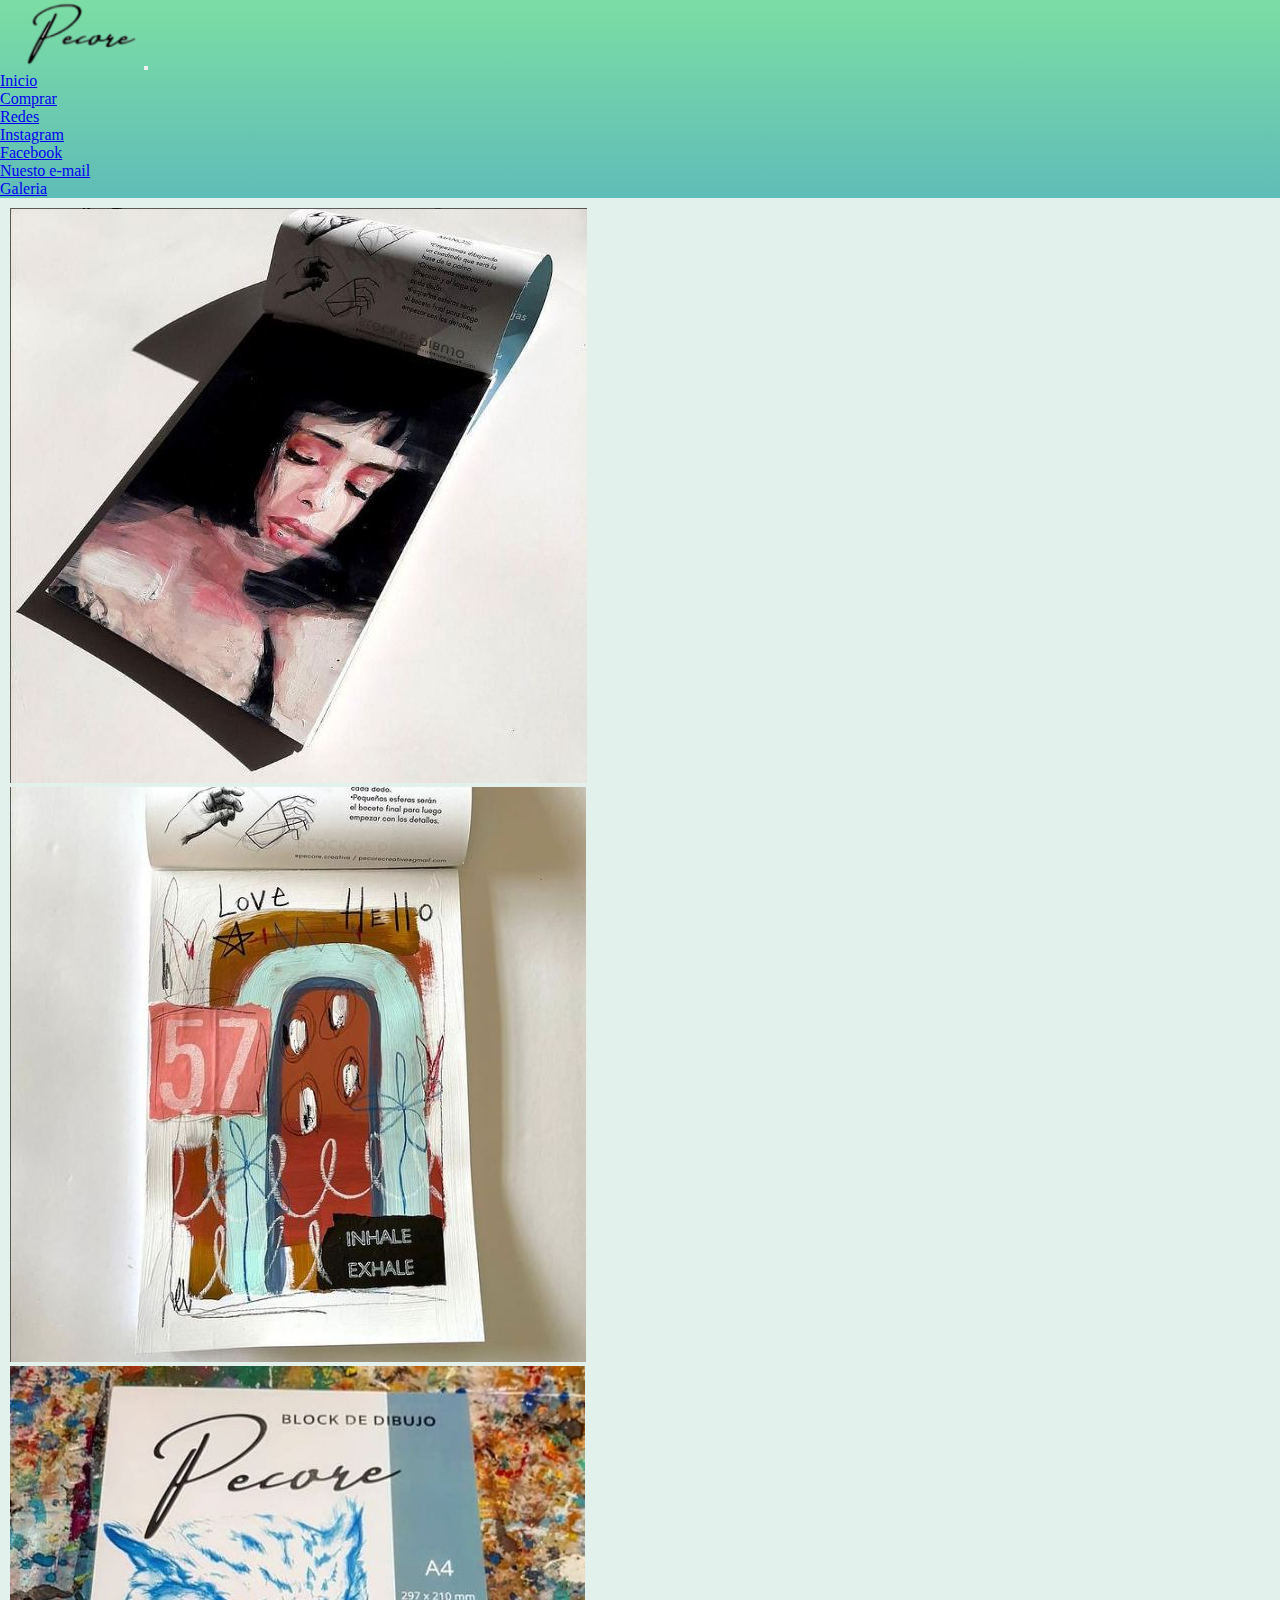
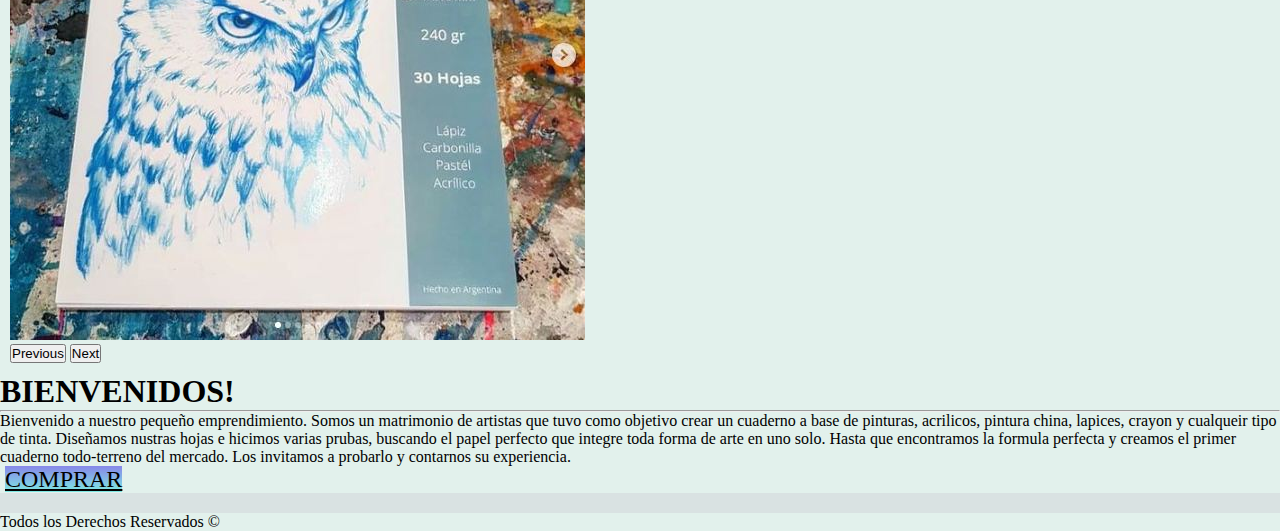
==== index.html @ d9b4745f "Update index.html" ====
<!DOCTYPE html>
<html lang="es">
<head>
    <meta charset="UTF-8">
    <meta http-equiv="X-UA-Compatible" content="IE=edge">
    <meta name="viewport" content="width=device-width, initial-scale=1.0">
    <link href="https://cdn.jsdelivr.net/npm/bootstrap@5.1.3/dist/css/bootstrap.min.css" rel="stylesheet" integrity="sha384-1BmE4kWBq78iYhFldvKuhfTAU6auU8tT94WrHftjDbrCEXSU1oBoqyl2QvZ6jIW3" crossorigin="anonymous">
    <link href="https://fonts.googleapis.com/css2?family=Poppins:wght@400;500&display=swap" rel="stylesheet">
    <link rel="stylesheet" href="https://cdnjs.cloudflare.com/ajax/libs/font-awesome/5.15.2/css/all.min.css">
    <link rel="stylesheet" href="estilos/style.css">
    <title>Pecore</title>
</head>


<body>
    


<!--header-->
    <nav class="navbar navbar-expand-lg navbar-light bg-light">
        <div class="container-fluid">
            <a class="navbar-brand" href="/index.html"><img src="img/tipografia.png"class="pecore"></a>
            <button class="navbar-toggler" type="button" data-bs-toggle="collapse" data-bs-target="#navbarSupportedContent" aria-controls="navbarSupportedContent" aria-expanded="false" aria-label="Toggle navigation">
                <span class="navbar-toggler-icon"></span>
            </button>
            <div class="collapse navbar-collapse" id="navbarSupportedContent">
            <ul class="navbar-nav me-auto mb-2 mb-lg-0 justify-content-end w-100">
                <li class="nav-item">
                    <a class="nav-link active" aria-current="page" href="/index.html">Inicio</a>
                </li>
                <li class="nav-item">
                    <a class="nav-link" href="/comprar.html">Comprar</a>
                </li>
                <li class="nav-item dropdown">
                    <a class="nav-link dropdown-toggle" href="#" id="navbarDropdown" role="button" data-bs-toggle="dropdown" aria-expanded="false">Redes</a>
                <ul class="dropdown-menu" aria-labelledby="navbarDropdown">
                    <li><a class="dropdown-item" href="#">Instagram</a></li>
                    <li><a class="dropdown-item" href="#">Facebook</a></li>
                    <li><a class="dropdown-item" href="#">Nuesto e-mail</a></li>
                </ul>
                </li>
                <li class="nav-item">
                    <a class="nav-link" href="/galeria.html">Galeria</a>
                </li>
            </ul>
        </div>
    </nav>





<!--carrusel-->


    <main class=" container-fluid row">

        <div class="col-12 col-lg-6 fotinho ">
            <div id="carouselExampleControls" class="carousel slide mx-5" data-bs-ride="carousel">
                    <div class="carousel-inner">
                    <div class="carousel-item active">
                        <img src="/img/cuaderno.JPG" class="d-block w-100" alt="...">
                    </div>
                    <div class="carousel-item">
                        <img src="/img/dibujo.JPG" class="d-block w-100" alt="...">
                    </div>
                    <div class="carousel-item">
                        <img src="/img/libreta.JPG" class="d-block w-100" alt="...">
                    </div>
                    </div>
                    <button class="carousel-control-prev" type="button" data-bs-target="#carouselExampleControls" data-bs-slide="prev">
                    <span class="carousel-control-prev-icon" aria-hidden="true"></span>
                    <span class="visually-hidden">Previous</span>
                    </button>
                    <button class="carousel-control-next" type="button" data-bs-target="#carouselExampleControls" data-bs-slide="next">
                    <span class="carousel-control-next-icon" aria-hidden="true"></span>
                    <span class="visually-hidden">Next</span>
                    </button>
                </div>
            <div class="laFoto"></div>
        </div>

        <div class="col-12 col-lg-6 order-lg-first textinho">
            <div class="col-12 mt-10">
                <h1 class="display-4 m-3 back text-lg-start titulo" data-aos="fade-up">BIENVENIDOS!</h1><hr>
            </div>

            <div class="col-12">
                <p class="index__text text-lg-start">
                    Bienvenido a nuestro pequeño emprendimiento. Somos un matrimonio de artistas que tuvo como objetivo crear un cuaderno a base de pinturas, acrilicos, pintura china, lapices, crayon y cualqueir tipo de tinta. Diseñamos nustras hojas e hicimos varias prubas, buscando el papel perfecto que integre toda forma de arte en uno solo. Hasta que encontramos la formula perfecta y creamos el primer cuaderno todo-terreno del mercado. Los invitamos a probarlo y contarnos su experiencia. </p>
            </div>

            <div class="col-lg-12 col-6 pl-5">
                <a href="/comprar.html" class="btn mb-2 botoncito">COMPRAR</a>
            </div>

        </div>
    </main>


    

    <section class="container-fluid row desafio">
        
    </section>





<!---footer (falta desarrollar)--->

<footer class="bg-dark p-2">
    <p class="copyright text-white">Todos los Derechos Reservados &copy;</p>
</footer>



    <script src="/JS/jquery-3.6.0.js"></script>
    <script src="JS/codigo.js"></script>
    <script src="https://cdn.jsdelivr.net/npm/bootstrap@5.1.3/dist/js/bootstrap.bundle.min.js" integrity="sha384-ka7Sk0Gln4gmtz2MlQnikT1wXgYsOg+OMhuP+IlRH9sENBO0LRn5q+8nbTov4+1p" crossorigin="anonymous"></script>
</body>
</html>
---- estilos/style.css ----
*{
padding: 0;
margin: 0;
box-sizing: border-box;
}

body{
    background-color: rgb(226, 241, 236);
}
/* navbar */
/*este es la barra de navegacion*/
nav{
    background-image: linear-gradient(rgb(124, 221, 164), rgb(95, 189, 184));
}
.nav-link:hover{
    background-color: rgb(121, 224, 169);
    border-radius: 5px;
}
.dropdown-item:hover{
    background-color: rgb(116, 214, 221);
}
.pecore{ /*logo*/
    width:120px;
    margin-left:20px;
}

/*index*/
.carousel{
    width: 70%;
    margin:10px;
}

.btn{
    background-image: linear-gradient(rgb(135, 135, 233), rgb(126, 233, 227));
    color:black;
    margin:5px;
}
.botoncito{
    width:100%;
    margin-top:50px;
    height: 50px;
    justify-content: center;
    font-size: 150%;
}
.botoncito:hover{
    background-image: linear-gradient(rgb(126, 233, 227), rgb(135, 135, 233));
    color:white;
}

.desafio{
    background-color: rgb(217, 226, 226);
    padding:10px;
}
#numeros{
    color:red;
    font-size: larger;
}








/***********GALERIA*********/

.galeria__caja{
    margin: 0px;
    padding: 10px;
}
.galeria__foto{
    width:100%;

}
.galeria__foto:hover{
    transform:scale(1.10,1.10);
    border-style: outset;
}


/* Cartas de la galeria*/
.cards {
    margin: 1rem;
    display: flex;
    flex-direction: row;
    justify-content: space-around; }

.cards__body {
    margin: 1% 1%;
    min-width: 20rem;
    max-width: 25rem;
    min-height: 20rem;
    box-sizing: border-box; }

.flipCard {
    background-color: transparent;
    height: 20rem;
    /* Es necesario una altura para que aparezca en la página */
    border: 0px;
    perspective: 300rem;
    /* Genera un efecto 3D */ }

.flipCardInner {
    /* Este contenedor nos posiciona los dos lados de la tarjeta */
    position: relative;
    width: 100%;
    height: 100%;
    text-align: center;
    transition: transform 0.5s;
    transform-style: preserve-3d; }

.flipCard:hover .flipCardInner {
    /* Crea la animación para girar la tarjeta de forma horizontal cuando el ratón se pone encima*/
    transform: rotateY(180deg); }

.flipCardFront,
.flipCardBack {
    /* Estructura básica de las dos caras */
    position: absolute;
    width: 100%;
    height: 100%;
    backface-visibility: hidden;
    padding: 1.2rem;
    max-width: 25rem;
    max-height: 30rem;
    border-width: 0.2rem;
    /*background: linear-gradient(to bottom, rgba(135, 207, 235, 0.8), rgba(255, 255, 255, 0.5) 80%);*/
    display: flex;
    flex-direction: column;
    align-items: center; }

.flipCardFront {
    border-style: inset;
    border-radius: 1rem;
    display: flex;
    justify-content: center; }

.flipCardBack {
    /* Estructura específica de la cara trasera */
    color: rgb(31, 31, 129);
    transform: rotateY(180deg);
    border-style: outset;
    border-radius: 1rem;
    display: flex;
    justify-content: center;
    box-sizing: border-box; }
.cards__image {
    width: 95%;
    height: 80%; 
    width: 15rem;
}

.cards__tittle {
    color: #28816b;
    font-size: 2rem;
    font-style: oblique; 
}

.cards__name {
    color: #287c67;
    font-size: 2rem;
    font-weight: bolder;
    margin-top:20px;
}

/*fondo de las cartas*/
.fondoCarta {
background-color: rgba(163, 235, 231, 0.4);
border-color: rgba(183, 238, 233, 0.4); 
}
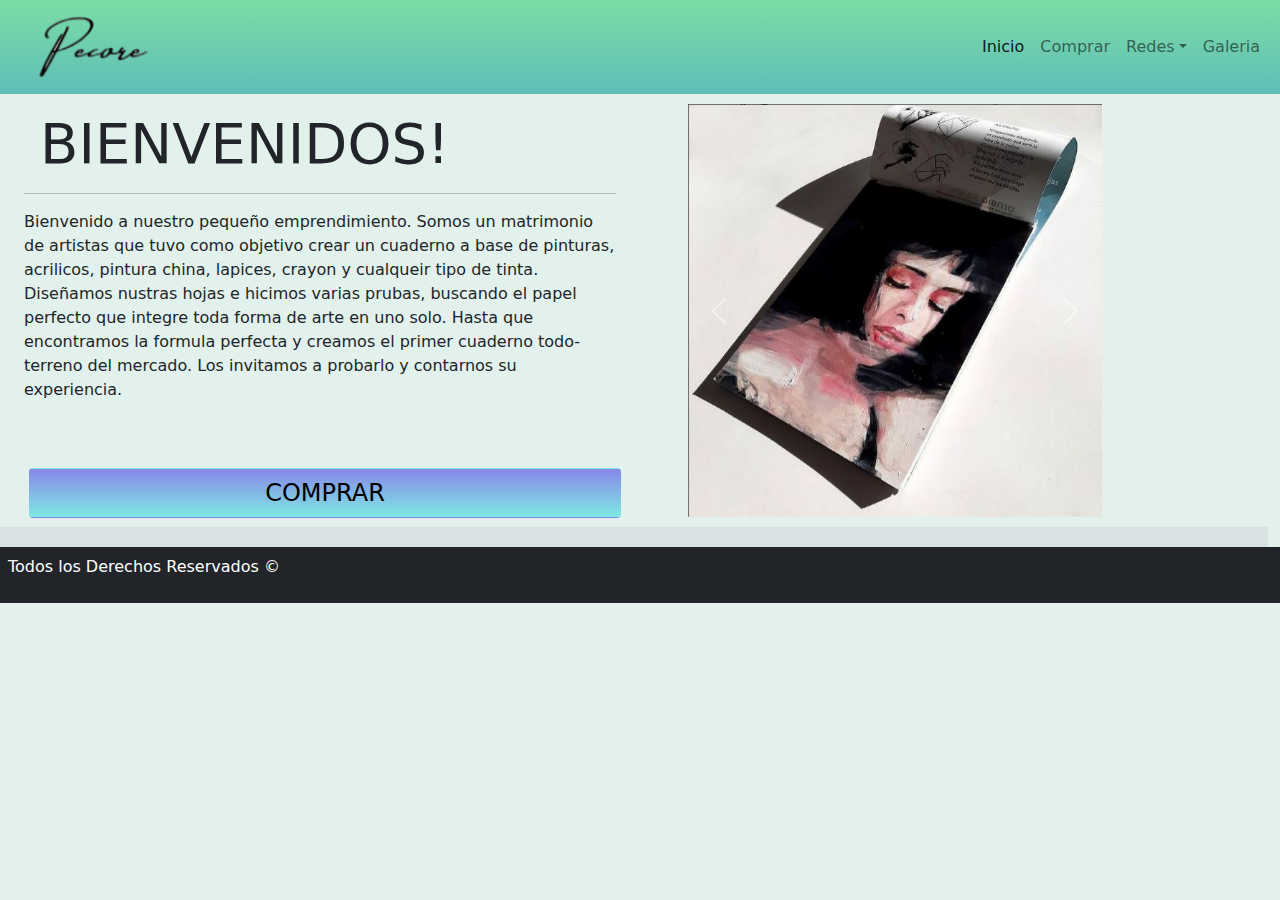
==== commit 3f038778: "sin /" ====
--- a/index.html
+++ b/index.html
@@ -4,10 +4,10 @@
     <meta charset="UTF-8">
     <meta http-equiv="X-UA-Compatible" content="IE=edge">
     <meta name="viewport" content="width=device-width, initial-scale=1.0">
-    <link href="https://cdn.jsdelivr.net/npm/bootstrap@5.1.3/dist/css/bootstrap.min.css" rel="stylesheet" integrity="sha384-1BmE4kWBq78iYhFldvKuhfTAU6auU8tT94WrHftjDbrCEXSU1oBoqyl2QvZ6jIW3" crossorigin="anonymous">
+    <link rel="stylesheet" href="estilos/bootstrap.css">
     <link href="https://fonts.googleapis.com/css2?family=Poppins:wght@400;500&display=swap" rel="stylesheet">
     <link rel="stylesheet" href="https://cdnjs.cloudflare.com/ajax/libs/font-awesome/5.15.2/css/all.min.css">
-    <link rel="stylesheet" href="estilos/style.css">
+    <link rel="stylesheet" href="/estilos/style.css">
     <title>Pecore</title>
 </head>
 
@@ -26,10 +26,10 @@
             <div class="collapse navbar-collapse" id="navbarSupportedContent">
             <ul class="navbar-nav me-auto mb-2 mb-lg-0 justify-content-end w-100">
                 <li class="nav-item">
-                    <a class="nav-link active" aria-current="page" href="/index.html">Inicio</a>
+                    <a class="nav-link active" aria-current="page" href="index.html">Inicio</a>
                 </li>
                 <li class="nav-item">
-                    <a class="nav-link" href="/comprar.html">Comprar</a>
+                    <a class="nav-link" href="comprar.html">Comprar</a>
                 </li>
                 <li class="nav-item dropdown">
                     <a class="nav-link dropdown-toggle" href="#" id="navbarDropdown" role="button" data-bs-toggle="dropdown" aria-expanded="false">Redes</a>
@@ -59,13 +59,13 @@
             <div id="carouselExampleControls" class="carousel slide mx-5" data-bs-ride="carousel">
                     <div class="carousel-inner">
                     <div class="carousel-item active">
-                        <img src="/img/cuaderno.JPG" class="d-block w-100" alt="...">
+                        <img src="img/cuaderno.JPG" class="d-block w-100" alt="...">
                     </div>
                     <div class="carousel-item">
-                        <img src="/img/dibujo.JPG" class="d-block w-100" alt="...">
+                        <img src="img/dibujo.JPG" class="d-block w-100" alt="...">
                     </div>
                     <div class="carousel-item">
-                        <img src="/img/libreta.JPG" class="d-block w-100" alt="...">
+                        <img src="img/libreta.JPG" class="d-block w-100" alt="...">
                     </div>
                     </div>
                     <button class="carousel-control-prev" type="button" data-bs-target="#carouselExampleControls" data-bs-slide="prev">
@@ -91,7 +91,7 @@
             </div>
 
             <div class="col-lg-12 col-6 pl-5">
-                <a href="/comprar.html" class="btn mb-2 botoncito">COMPRAR</a>
+                <a href="comprar.html" class="btn mb-2 botoncito">COMPRAR</a>
             </div>
 
         </div>
@@ -101,7 +101,7 @@
     
 
     <section class="container-fluid row desafio">
-        
+
     </section>
 
 
@@ -120,4 +120,4 @@
     <script src="JS/codigo.js"></script>
     <script src="https://cdn.jsdelivr.net/npm/bootstrap@5.1.3/dist/js/bootstrap.bundle.min.js" integrity="sha384-ka7Sk0Gln4gmtz2MlQnikT1wXgYsOg+OMhuP+IlRH9sENBO0LRn5q+8nbTov4+1p" crossorigin="anonymous"></script>
 </body>
-</html>
+</html>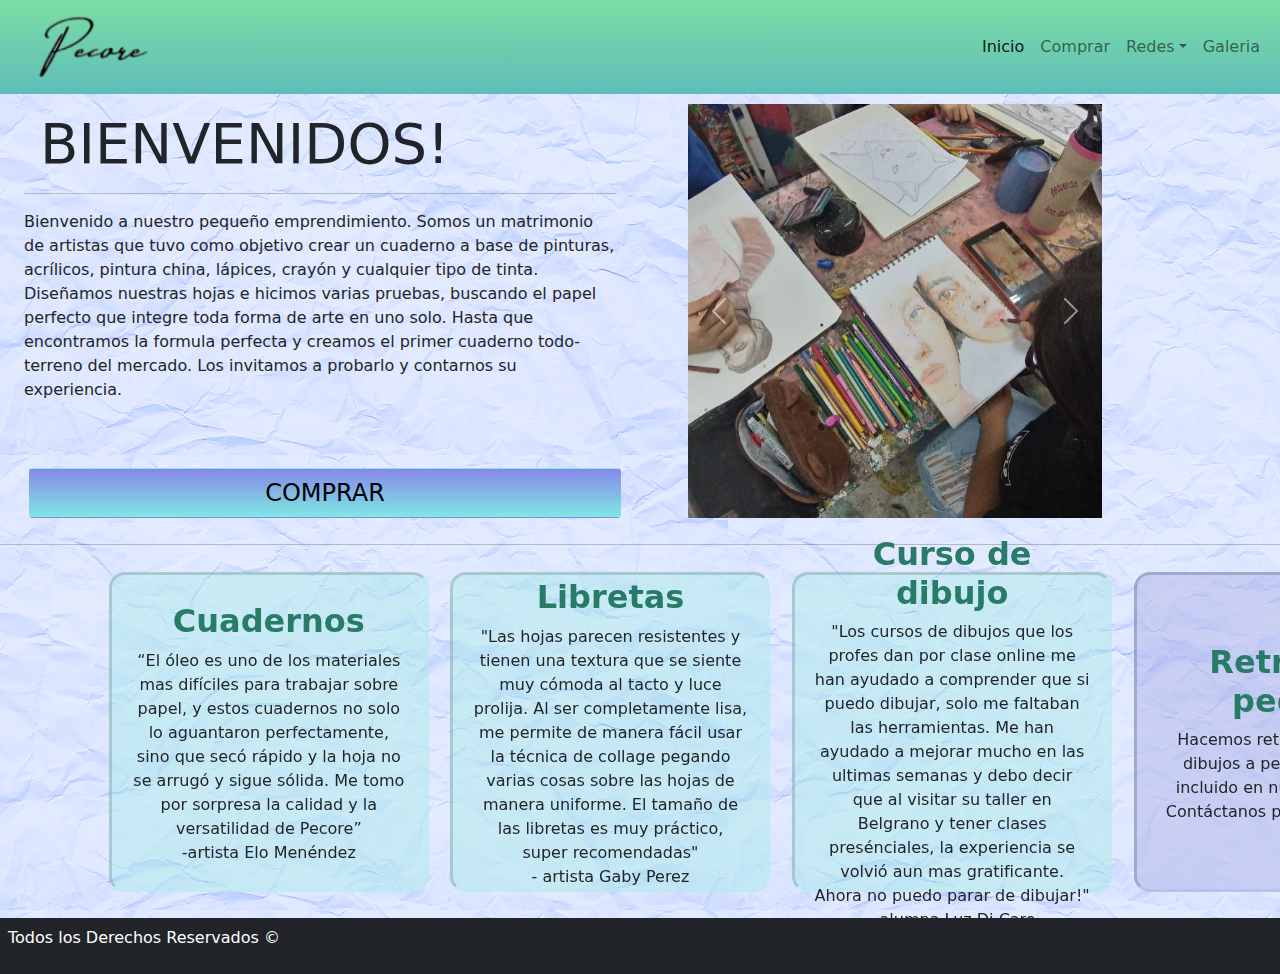
==== commit 2bac4f5a: "Add files via upload" ====
--- a/index.html
+++ b/index.html
@@ -34,9 +34,9 @@
                 <li class="nav-item dropdown">
                     <a class="nav-link dropdown-toggle" href="#" id="navbarDropdown" role="button" data-bs-toggle="dropdown" aria-expanded="false">Redes</a>
                 <ul class="dropdown-menu" aria-labelledby="navbarDropdown">
-                    <li><a class="dropdown-item" href="#">Instagram</a></li>
-                    <li><a class="dropdown-item" href="#">Facebook</a></li>
-                    <li><a class="dropdown-item" href="#">Nuesto e-mail</a></li>
+                    <li><a class="dropdown-item" href="https://www.instagram.com/pecore.creative/">Instagram</a></li>
+                    <li><a class="dropdown-item" href="https://www.instagram.com/antonellacasti/">Profe</a></li>
+                    <li><a class="dropdown-item" href="https://www.instagram.com/segunjon_comic/">Encargado</a></li>
                 </ul>
                 </li>
                 <li class="nav-item">
@@ -59,10 +59,10 @@
             <div id="carouselExampleControls" class="carousel slide mx-5" data-bs-ride="carousel">
                     <div class="carousel-inner">
                     <div class="carousel-item active">
-                        <img src="img/cuaderno.JPG" class="d-block w-100" alt="...">
+                        <img src="img/taller.JPG" class="d-block w-100" alt="...">
                     </div>
                     <div class="carousel-item">
-                        <img src="img/dibujo.JPG" class="d-block w-100" alt="...">
+                        <img src="img/alumnos.JPG" class="d-block w-100" alt="...">
                     </div>
                     <div class="carousel-item">
                         <img src="img/libreta.JPG" class="d-block w-100" alt="...">
@@ -87,7 +87,7 @@
 
             <div class="col-12">
                 <p class="index__text text-lg-start">
-                    Bienvenido a nuestro pequeño emprendimiento. Somos un matrimonio de artistas que tuvo como objetivo crear un cuaderno a base de pinturas, acrilicos, pintura china, lapices, crayon y cualqueir tipo de tinta. Diseñamos nustras hojas e hicimos varias prubas, buscando el papel perfecto que integre toda forma de arte en uno solo. Hasta que encontramos la formula perfecta y creamos el primer cuaderno todo-terreno del mercado. Los invitamos a probarlo y contarnos su experiencia. </p>
+                    Bienvenido a nuestro pequeño emprendimiento. Somos un matrimonio de artistas que tuvo como objetivo crear un cuaderno a base de pinturas, acrílicos, pintura china, lápices, crayón y cualquier tipo de tinta. Diseñamos nuestras hojas e hicimos varias pruebas, buscando el papel perfecto que integre toda forma de arte en uno solo. Hasta que encontramos la formula perfecta y creamos el primer cuaderno todo-terreno del mercado. Los invitamos a probarlo y contarnos su experiencia. </p>
             </div>
 
             <div class="col-lg-12 col-6 pl-5">
@@ -100,9 +100,115 @@
 
     
 
-    <section class="container-fluid row desafio">
-
-    </section>
+
+
+<!--referencias-->
+<hr>
+
+
+
+
+
+
+<section class="container">
+        <!-- Primera fila de cartas-->
+    <div class="cards">
+        <!-- Primera carta -->
+        <div class="cards__body">
+            <div class="flipCard">
+                <div class="flipCardInner">
+                    <div class="flipCardFront fondoCarta">
+                        <!-- frente de la tarjeta -->
+
+                        <h3 class="cards__name">Cuadernos</h3>
+                        <p class="textosPersonajes">“El óleo es uno de los materiales mas difíciles para trabajar sobre papel, y estos cuadernos no solo lo aguantaron perfectamente, sino que secó rápido y la hoja no se arrugó y sigue sólida. Me tomo por sorpresa la calidad y la versatilidad de Pecore”<br>-artista Elo Menéndez</p><!-- Imagen frontal -->
+                    </div>
+                    <div class="flipCardBack fondoCarta">
+                        <!-- reverso de la tarjeta -->
+                        <div>
+                            <div>
+                                
+                                <img class="cards__image" src="img/cuaderno.JPG" alt="obra elo mendendez">
+                                <p>Obra de Elo Menendez</p>
+                            </div>
+                        </div>
+                    </div>
+                </div>
+            </div>
+        </div>
+        <!-- Segunda carta -->
+        <div class="cards__body">
+            <div class="flipCard">
+                <div class="flipCardInner">
+                    <div class="flipCardFront fondoCarta">
+                        <!-- frente de la tarjeta -->
+
+                        
+                        <h3 class="cards__name">Libretas</h3>
+                                <p class="textosPersonajes">"Las hojas parecen resistentes y tienen una textura que se siente muy cómoda al tacto y luce prolija. Al ser completamente lisa, me permite de manera fácil usar la técnica de collage pegando varias cosas sobre las hojas de manera uniforme. El tamaño de las libretas es muy práctico, super recomendadas" <br>- artista Gaby Perez</p><!-- Imagen frontal -->
+                    </div>
+                    <div class="flipCardBack fondoCarta">
+                        <!-- reverso de la tarjeta -->
+                        <div>
+                            <div>
+                                <img class="cards__image" src="img/dibujo.JPG" alt="obra gaby perez">
+                                <p>Obra por Gaby Perez</p>
+                            </div>
+                        </div>
+                    </div>
+                </div>
+            </div>
+        </div>
+        <!-- Tercera carta -->
+        <div class="cards__body">
+            <div class="flipCard">
+                <div class="flipCardInner">
+                    <div class="flipCardFront fondoCarta">
+                        <!-- frente de la tarjeta -->
+
+                        <h3 class="cards__name">Curso de dibujo</h3>
+                                <p class="textosPersonajes">"Los cursos de dibujos que los profes dan por clase online me han ayudado a comprender que si puedo dibujar, solo me faltaban las herramientas. Me han ayudado a mejorar mucho en las ultimas semanas y debo decir que al visitar su taller en Belgrano y tener clases presénciales, la experiencia se volvió aun mas gratificante. Ahora no puedo parar de dibujar!" <br>- alumna Luz Di Caro</p>
+                        <!-- Imagen frontal -->
+                    </div>
+                    <div class="flipCardBack fondoCarta">
+                        <!-- reverso de la tarjeta -->
+                        <div>
+                            <div>
+                                <img class="cards__image" src="img/pen.JPG"alt="alumnos">
+                                <p>Alumnos del taller de Belgrano</p>
+                            </div>
+                        </div>
+                    </div>
+                </div>
+            </div>
+        </div>
+        <!--cuarta carta-->
+        <div class="cards__body">
+            <div class="flipCard">
+                <div class="flipCardInner">
+                    <div class="flipCardFront fondoEncargo">
+                        <!-- frente de la tarjeta -->
+                        <h3 class="cards__name">Retrato a pedido</h3>
+                            <p class="textosPersonajes">Hacemos retratos, pinturas y dibujos a pedido. Con envio incluido en nustro packaging. Contáctanos por nuestras redes</p>
+                        <!-- Imagen frontal -->
+                    </div>
+                    <div class="flipCardBack fondoEncargo">
+                        <!-- reverso de la tarjeta -->
+                        <div>
+                            <div>
+                                <img class="cards__image" src="img/retrato.JPG" alt="encargos">
+                                <a href="https://www.instagram.com/pecore.creative/">CONTACTANOS</a>
+                            </div>
+                        </div>
+                    </div>
+                </div>
+            </div>
+        </div>
+    </div>
+
+</section>
+
+
 
 
 
--- a/estilos/style.css
+++ b/estilos/style.css
@@ -1,69 +1,95 @@
+/*
+1.GENERAL
+2.INDEX
+3.COMPRAR
+4.GALERIA
+5.CARTAS DE REFERENCIA
+6.FOOTER*/
+
+
+/*********GENERAL*********/
+
 *{
-padding: 0;
-margin: 0;
-box-sizing: border-box;
+    padding: 0;
+    margin: 0;
+    box-sizing: border-box;
 }
 
 body{
-    background-color: rgb(226, 241, 236);
-}
+    background-color: rgb(182, 202, 255);
+    background-image:url(/img/fondooo.jpg);
+    background-size:auto;
+    background-blend-mode: hard-light;
+}
+
 /* navbar */
-/*este es la barra de navegacion*/
 nav{
     background-image: linear-gradient(rgb(124, 221, 164), rgb(95, 189, 184));
-}
-.nav-link:hover{
-    background-color: rgb(121, 224, 169);
-    border-radius: 5px;
-}
-.dropdown-item:hover{
-    background-color: rgb(116, 214, 221);
-}
-.pecore{ /*logo*/
-    width:120px;
-    margin-left:20px;
-}
-
-/*index*/
+    }
+    .nav-link:hover{
+        background-color: rgb(121, 224, 169);
+        border-radius: 5px;
+    }
+    .dropdown-item:hover{
+        background-color: rgb(116, 214, 221);
+    }
+    .pecore{ /*logo*/
+        width:120px;
+        margin-left:20px;
+    }
+
+
+
+/*********INDEX*********/
+
+
 .carousel{
-    width: 70%;
-    margin:10px;
-}
-
+        width: 70%;
+        margin:10px;
+    }
+    
 .btn{
-    background-image: linear-gradient(rgb(135, 135, 233), rgb(126, 233, 227));
-    color:black;
-    margin:5px;
-}
+        background-image: linear-gradient(rgb(135, 135, 233), rgb(126, 233, 227));
+        color:black;
+        margin:5px;
+    }
 .botoncito{
-    width:100%;
-    margin-top:50px;
-    height: 50px;
-    justify-content: center;
-    font-size: 150%;
-}
+        width:100%;
+        margin-top:50px;
+        height: 50px;
+        justify-content: center;
+        font-size: 150%;
+    }
 .botoncito:hover{
-    background-image: linear-gradient(rgb(126, 233, 227), rgb(135, 135, 233));
-    color:white;
-}
-
-.desafio{
-    background-color: rgb(217, 226, 226);
-    padding:10px;
-}
-#numeros{
-    color:red;
-    font-size: larger;
-}
-
-
-
-
-
-
-
-
-/***********GALERIA*********/
+        background-image: linear-gradient(rgb(126, 233, 227), rgb(135, 135, 233));
+        color:white;
+    }
+
+
+/************COMPRAR************/
+    
+    .elementoCarrito{
+        display: flex;
+        flex-direction: row;
+        justify-content: flex-end;
+    
+    }
+    
+    .espaciado{
+        margin: 0 5px;
+    }
+    
+    .orgTabla{
+        display: flex;
+        flex-direction: column;
+        align-items: flex-end;
+    }
+
+
+
+
+
+/***********4.GALERIA*********/
 
 .galeria__caja{
     margin: 0px;
@@ -71,15 +97,70 @@
 }
 .galeria__foto{
     width:100%;
+    cursor:pointer;
 
 }
 .galeria__foto:hover{
-    transform:scale(1.10,1.10);
+    transform:scale(1.001,1.001);
     border-style: outset;
 }
 
 
-/* Cartas de la galeria*/
+#imagen-activa{
+    width: 100%;
+    height: auto;
+}
+#containerDos{
+    position: fixed;
+    top:0;
+    left:0;
+    z-index: 10;
+    width: 100%;
+    height: 100%;
+    display: none;
+    justify-content: center;
+    align-items: center;
+    background-color: rgb(0,0,0,0.65);
+}
+
+#cajaInterna{
+    height:100%;
+    border:2px white solid;
+    padding: 2px;
+    display: flex;
+    justify-content: center;
+    position: relative;
+}
+#btn-cierra{
+    position:absolute;
+    top: 0;
+    right: 0;
+    font-size: 60px;
+    margin-right:10px;
+}
+#btn-retrocede{
+    position:absolute;
+    top: 50%;
+    left: 0;
+    font-size: 50px;
+}
+#btn-adelanta{
+    position: absolute;
+    top:50%;
+    right:0;
+    font-size: 50px;
+}
+
+.botonesGaleria{
+    background-color:rgba(223, 226, 225, 0.8);
+    border: transparent;
+    color:black;
+}
+.botonesGaleria:hover{
+    background-color: white;
+}
+
+/* Cartas de referencia*/
 .cards {
     margin: 1rem;
     display: flex;
@@ -96,10 +177,8 @@
 .flipCard {
     background-color: transparent;
     height: 20rem;
-    /* Es necesario una altura para que aparezca en la página */
     border: 0px;
-    perspective: 300rem;
-    /* Genera un efecto 3D */ }
+    perspective: 300rem;}
 
 .flipCardInner {
     /* Este contenedor nos posiciona los dos lados de la tarjeta */
@@ -116,7 +195,6 @@
 
 .flipCardFront,
 .flipCardBack {
-    /* Estructura básica de las dos caras */
     position: absolute;
     width: 100%;
     height: 100%;
@@ -125,7 +203,6 @@
     max-width: 25rem;
     max-height: 30rem;
     border-width: 0.2rem;
-    /*background: linear-gradient(to bottom, rgba(135, 207, 235, 0.8), rgba(255, 255, 255, 0.5) 80%);*/
     display: flex;
     flex-direction: column;
     align-items: center; }
@@ -148,7 +225,7 @@
 .cards__image {
     width: 95%;
     height: 80%; 
-    width: 15rem;
+    width: 14rem;
 }
 
 .cards__tittle {
@@ -169,4 +246,16 @@
 background-color: rgba(163, 235, 231, 0.4);
 border-color: rgba(183, 238, 233, 0.4); 
 }
-
+.fondoEncargo {
+    background-color: rgba(166, 167, 224, 0.4);
+    border-color: rgba(158, 181, 230, 0.4); 
+    }
+
+
+
+
+/*********FOOTER*********/
+
+footer{
+    width: 100%;
+}
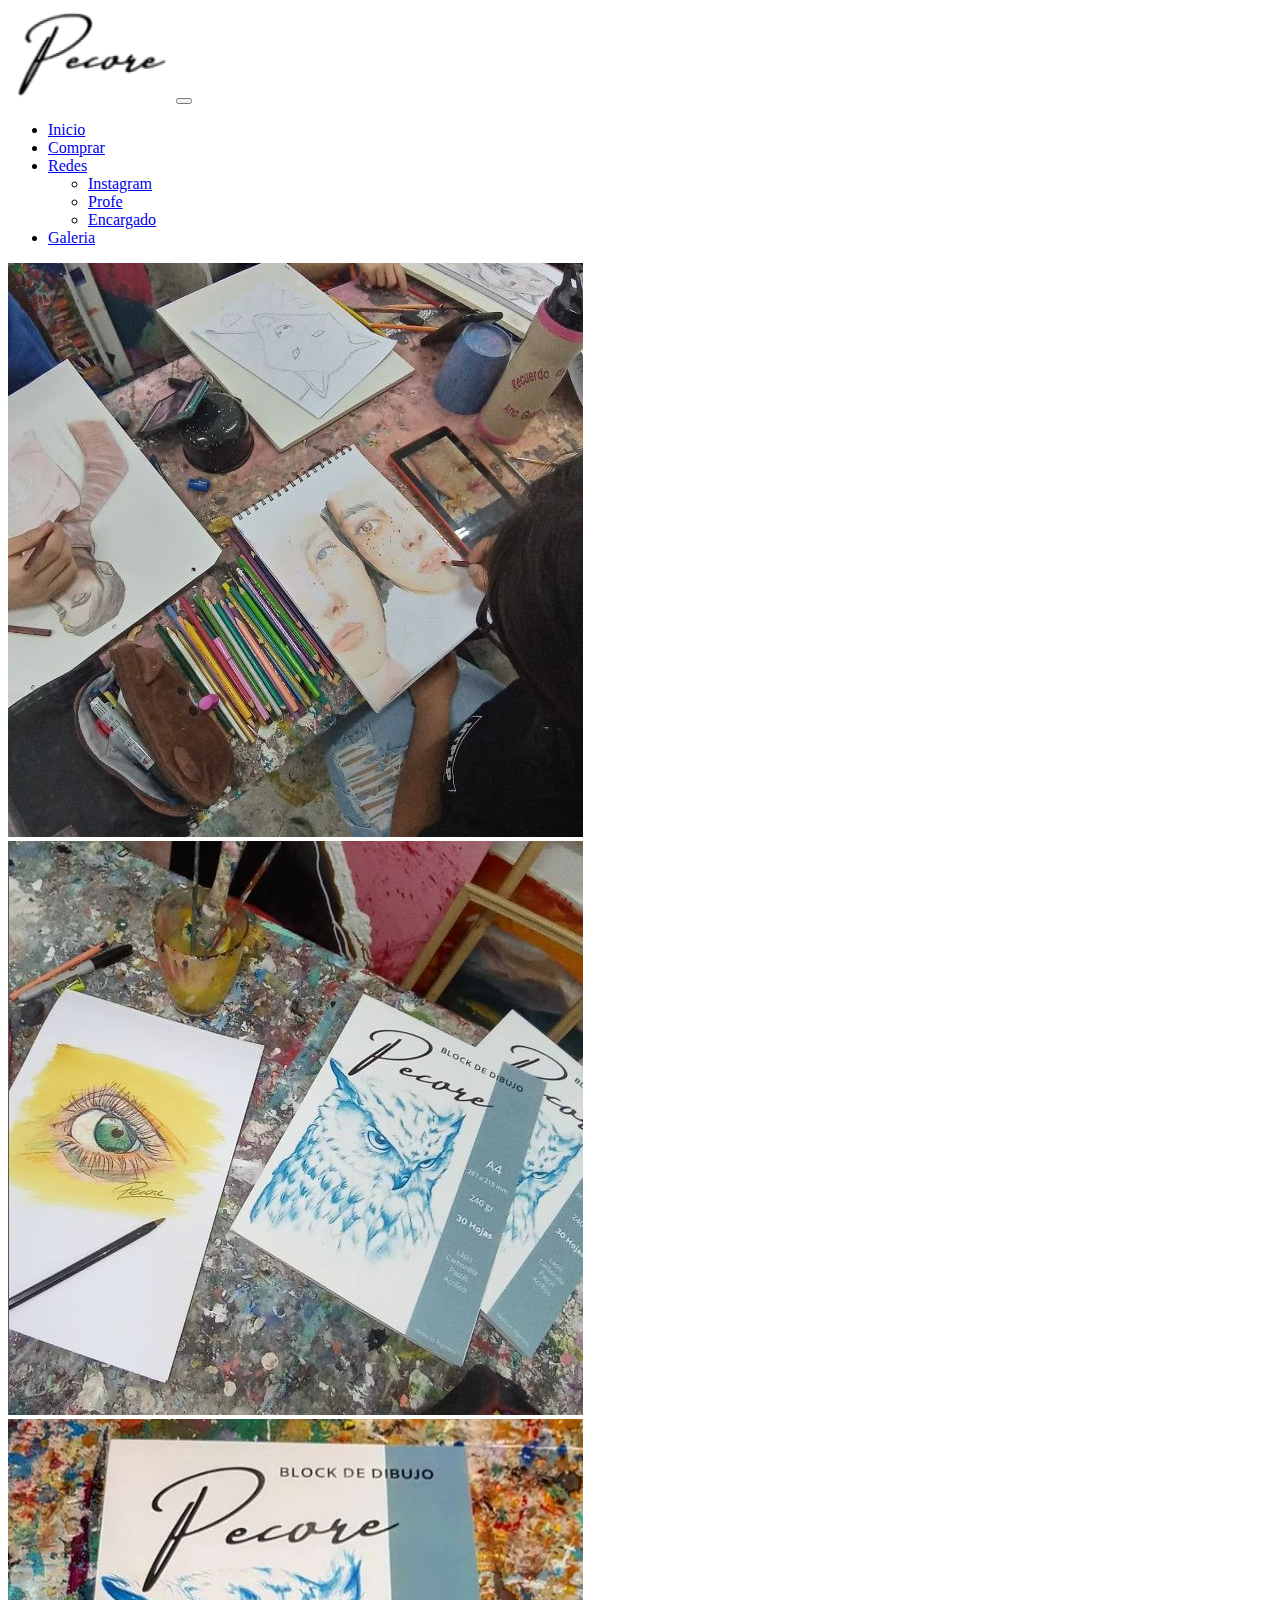
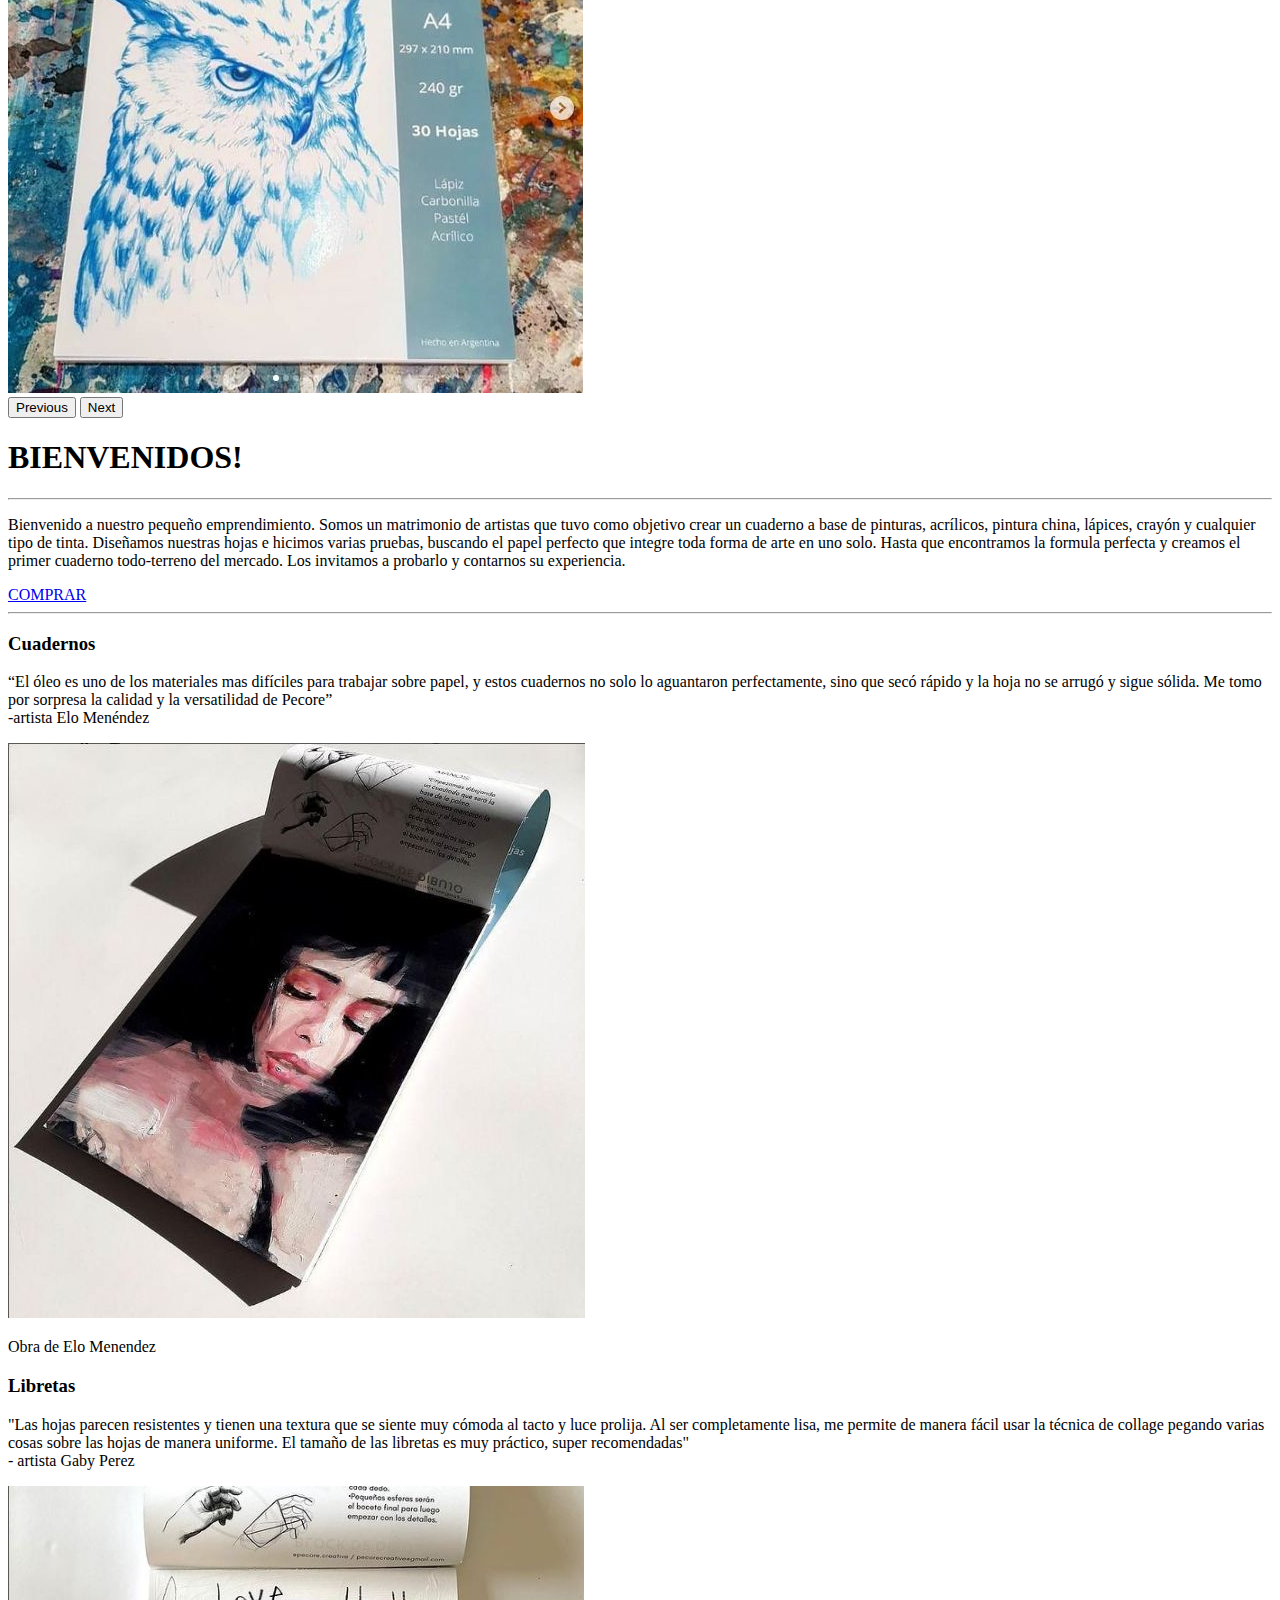
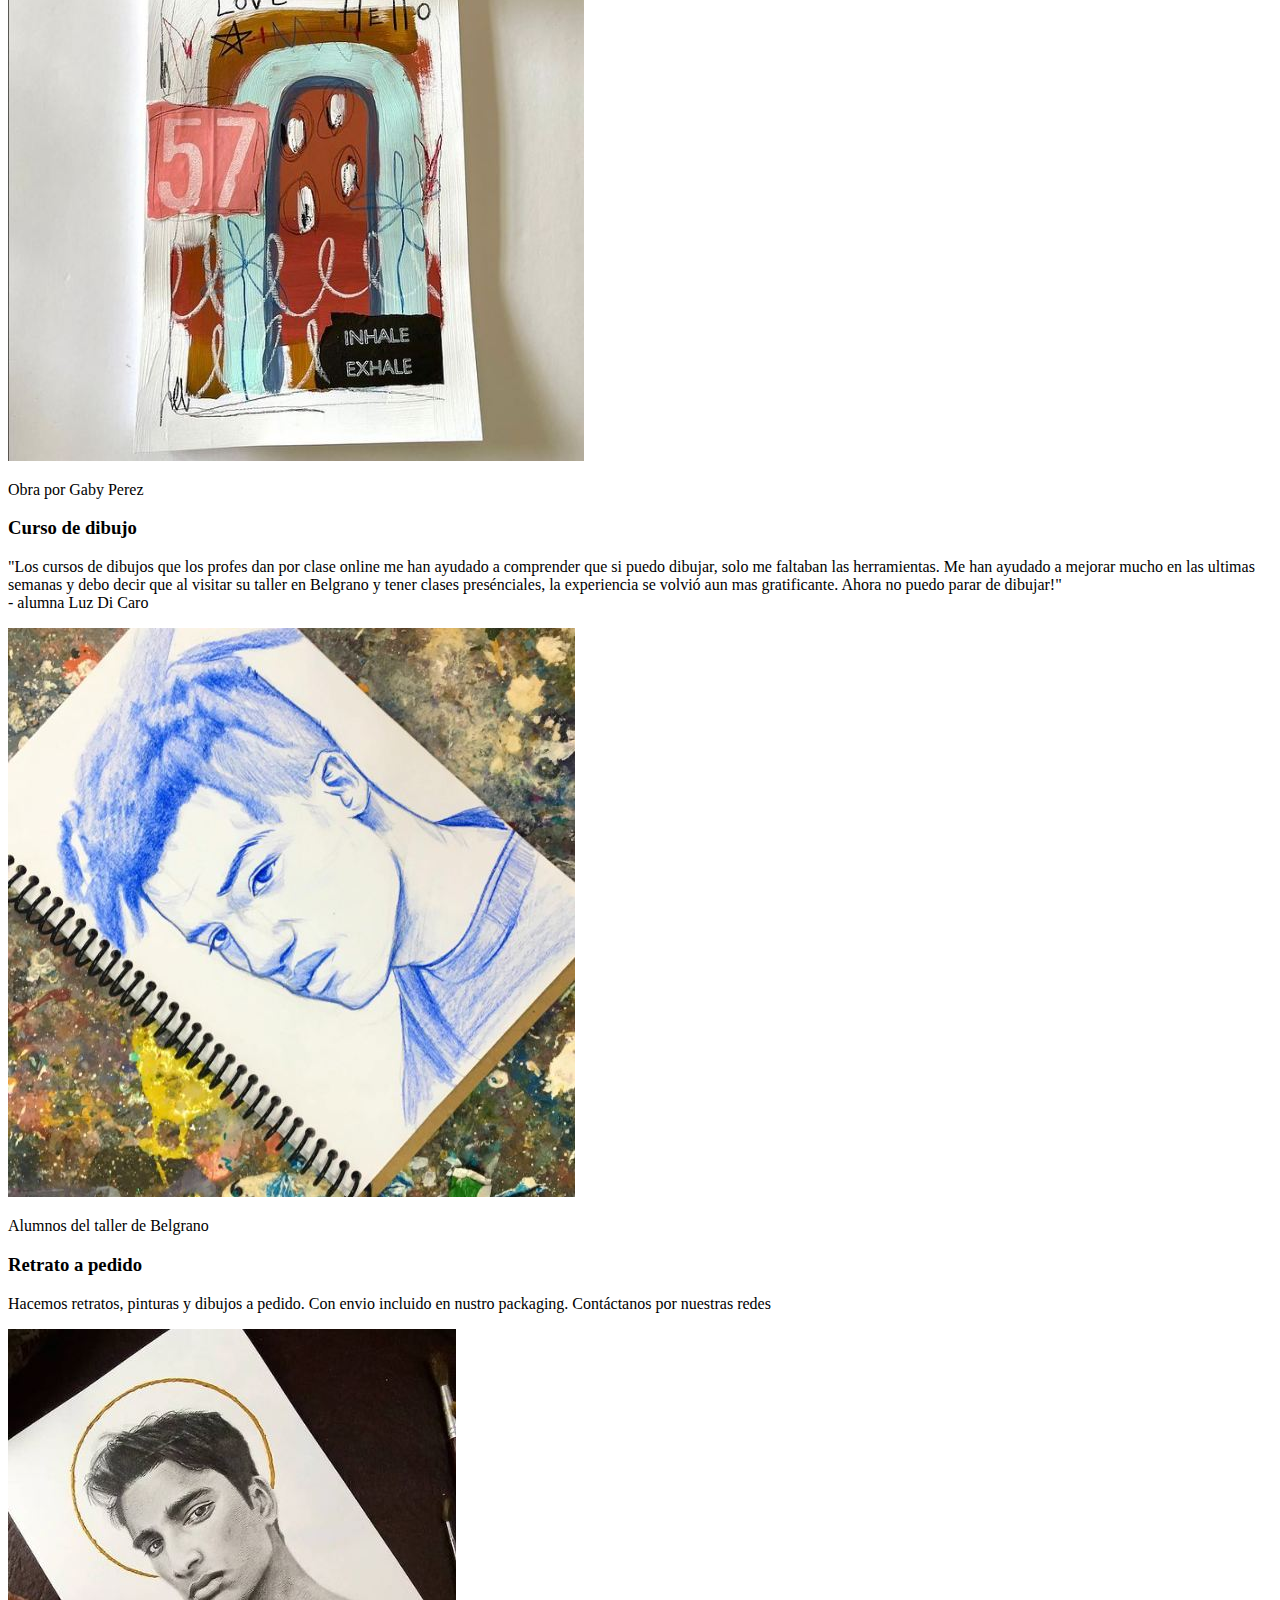
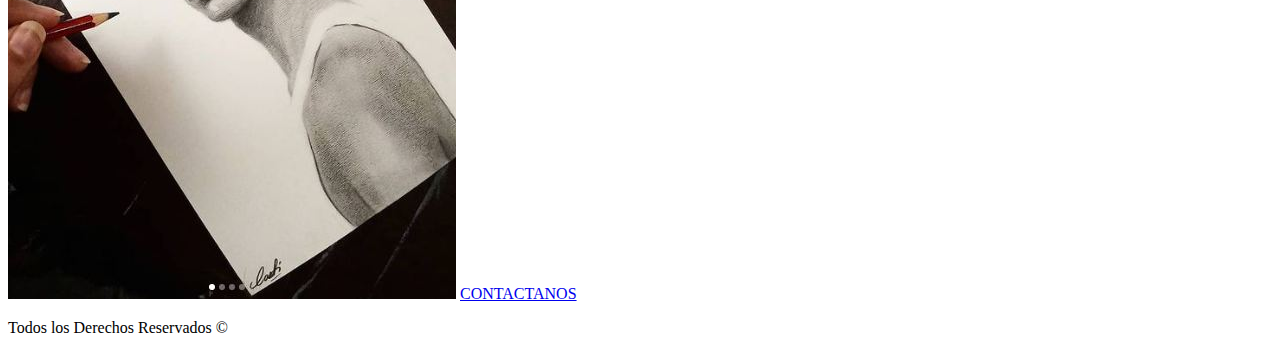
==== commit c4806ae4: "Add files via upload" ====
--- a/index.html
+++ b/index.html
@@ -5,9 +5,11 @@
     <meta http-equiv="X-UA-Compatible" content="IE=edge">
     <meta name="viewport" content="width=device-width, initial-scale=1.0">
     <link rel="stylesheet" href="estilos/bootstrap.css">
-    <link href="https://fonts.googleapis.com/css2?family=Poppins:wght@400;500&display=swap" rel="stylesheet">
+    <link href="https://fonts.googleapis.com/css2?family=DM+Serif+Text&display=swap" rel="stylesheet">
     <link rel="stylesheet" href="https://cdnjs.cloudflare.com/ajax/libs/font-awesome/5.15.2/css/all.min.css">
-    <link rel="stylesheet" href="/estilos/style.css">
+    <link rel="stylesheet" href="estilos/style.css">
+    <meta name="description" content="Pecore: Tienda y curso de dibujo">
+    <meta name="keywords"  content="Pecore, Cuadernos multi uso, Artistas, Curso de dibujo, ">
     <title>Pecore</title>
 </head>
 
@@ -19,7 +21,7 @@
 <!--header-->
     <nav class="navbar navbar-expand-lg navbar-light bg-light">
         <div class="container-fluid">
-            <a class="navbar-brand" href="/index.html"><img src="img/tipografia.png"class="pecore"></a>
+            <a class="navbar-brand" href="prueba.html"><img src="img/tipografia.png"class="pecore"></a>
             <button class="navbar-toggler" type="button" data-bs-toggle="collapse" data-bs-target="#navbarSupportedContent" aria-controls="navbarSupportedContent" aria-expanded="false" aria-label="Toggle navigation">
                 <span class="navbar-toggler-icon"></span>
             </button>
@@ -34,9 +36,9 @@
                 <li class="nav-item dropdown">
                     <a class="nav-link dropdown-toggle" href="#" id="navbarDropdown" role="button" data-bs-toggle="dropdown" aria-expanded="false">Redes</a>
                 <ul class="dropdown-menu" aria-labelledby="navbarDropdown">
-                    <li><a class="dropdown-item" href="https://www.instagram.com/pecore.creative/">Instagram</a></li>
-                    <li><a class="dropdown-item" href="https://www.instagram.com/antonellacasti/">Profe</a></li>
-                    <li><a class="dropdown-item" href="https://www.instagram.com/segunjon_comic/">Encargado</a></li>
+                    <li><a class="dropdown-item" href="https://www.instagram.com/pecore.creative/" target="_blank">Instagram</a></li>
+                    <li><a class="dropdown-item" href="https://www.instagram.com/antonellacasti/" target="_blank">Profe</a></li>
+                    <li><a class="dropdown-item" href="https://www.instagram.com/segunjon_comic/" target="_blank">Encargado</a></li>
                 </ul>
                 </li>
                 <li class="nav-item">
@@ -197,7 +199,7 @@
                         <div>
                             <div>
                                 <img class="cards__image" src="img/retrato.JPG" alt="encargos">
-                                <a href="https://www.instagram.com/pecore.creative/">CONTACTANOS</a>
+                                <a href="https://www.instagram.com/pecore.creative/" target="_blank">CONTACTANOS</a>
                             </div>
                         </div>
                     </div>
